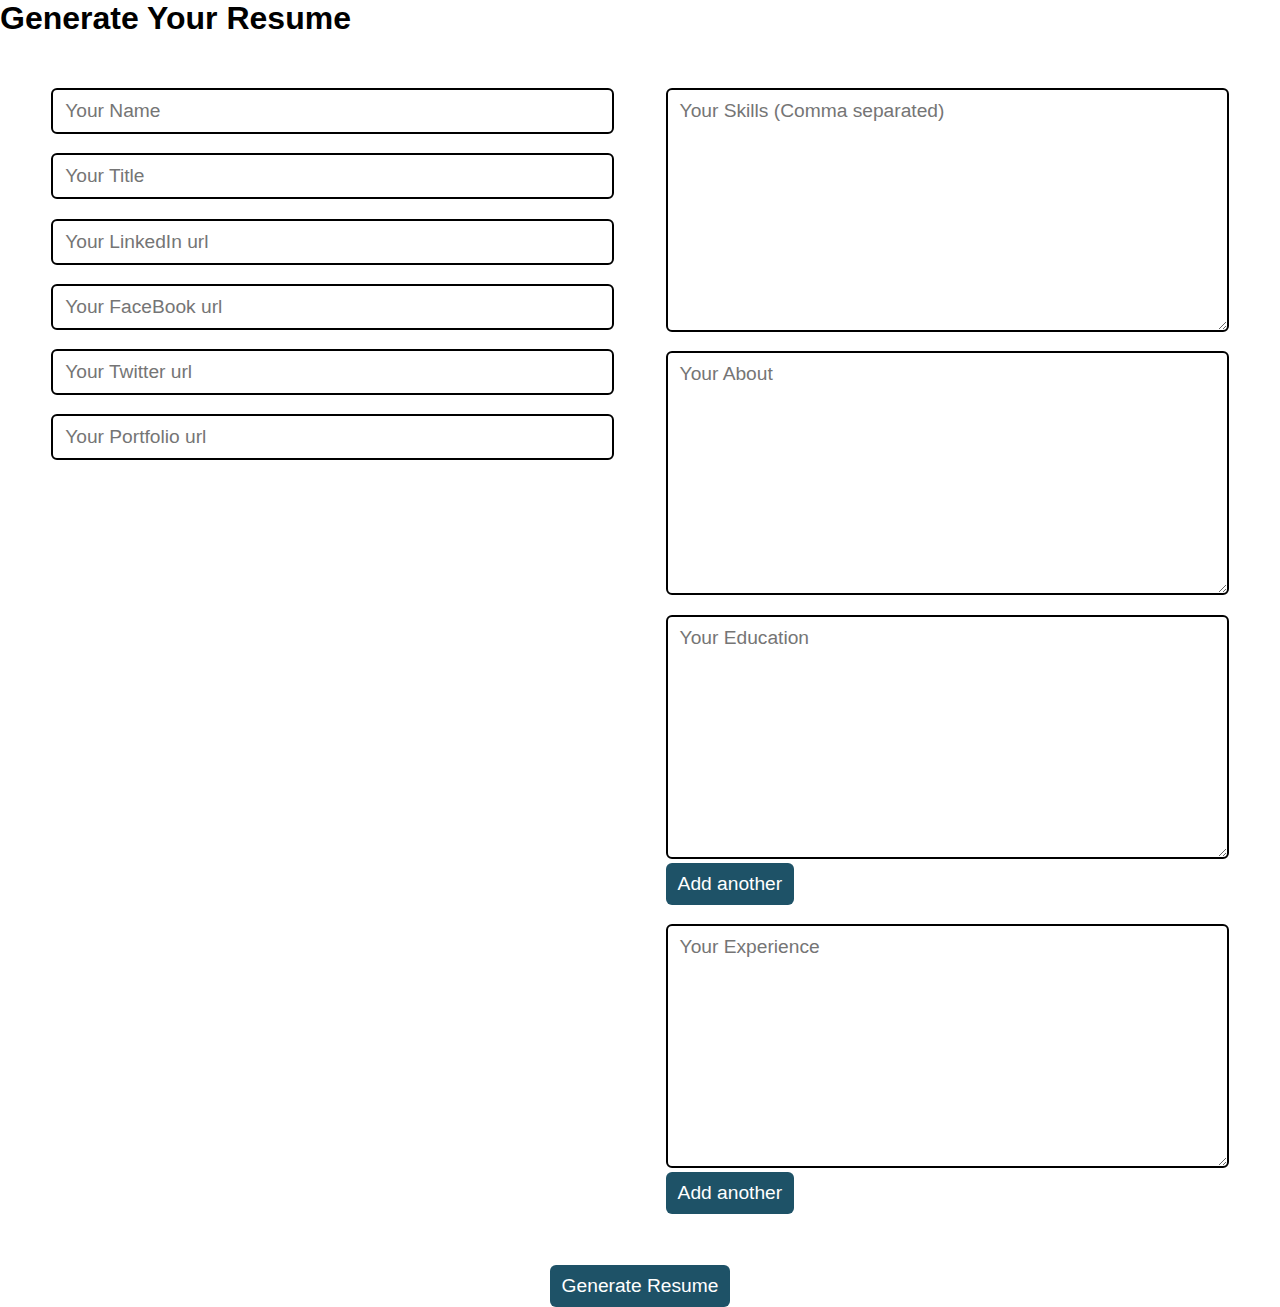
==== resumeBuilder.html @ 948ec26b "initial commit" ====
<!DOCTYPE html>
<html lang="en">

<head>
    <meta charset="UTF-8">
    <meta name="viewport" content="width=device-width, initial-scale=1.0">
    <title>Generate Resume</title>
    <link rel="stylesheet" href="./resumeBuilder.css">
</head>

<body>

    <h1>
        Generate Your Resume
    </h1>
    <div class="form">
        <div class="left">
            <input placeholder="Your Name" type="text" class="name">
            <input placeholder="Your Title" type="text" class="title">
            <input placeholder="Your LinkedIn url" type="url" class="linkedin">
            <input placeholder="Your FaceBook url" type="url" class="facebook">
            <input placeholder="Your Twitter url" type="url" class="twitter">
            <input placeholder="Your Portfolio url" type="url" class="portfolio">
        </div>

        <div class="right">
            <textarea name="" placeholder="Your Skills (Comma separated)" class="skills" rows="10" cols="60"></textarea>
            <textarea name="" placeholder="Your About" class="aboutMe" rows="10" cols="60"></textarea>
            <div class="container">
                <textarea name="" placeholder="Your Education" class="cont education" rows="10" cols="60"></textarea>
                <button class="add addEducation">Add another</button>
            </div>

            <div class="container">
                <textarea name="" placeholder="Your Experience" class="cont experience" rows="10" cols="60"></textarea>
                <button class="add addExperience">Add another</button>
            </div>

        </div>
    </div>
    <div class="btnContainer">
        <button class="generateResume">
            Generate Resume
        </button>
    </div>
    <script src="script.js"></script>
</body>

</html>
---- resumeBuilder.css ----
:root {
    --primary-color: #1e5267;
}
* {
    margin: 0;
    padding: 0;
    box-sizing: border-box;
    font-family: sans-serif;
}

html, body {
   height: 100%;
   width: 100%;
}

a {
    text-decoration: none;
    color: #212121;
}

.form {
    width: 100vw;
    min-height: 100vh;
    display: flex;
    align-items: start;
    gap: 4vw;
    padding: 4vw;
}

.form .left {
    width: 50%;
    height: 100%;
    display: flex;
    align-items: center;
    flex-direction: column;
    gap: 1.5vw;
}
.form .left input{
    width: 100%;
    font-size: 1.2rem;
    padding: 10px 12px;
    border: 2px solid black;
    outline: none;
    border-radius: 6px;
}
.form .right {
    width: 50%;
    height: 100%;
    display: flex;
    align-items: center;
    flex-direction: column;
    gap: 1.5vw;
}

.form .right textarea{
    width: 100%;
    font-size: 1.2rem;
    padding: 10px 12px;
    border: 2px solid black;
    outline: none;
    border-radius: 6px;
}

.add {
    border: none;
    padding: 10px 12px;
    border-radius: 6px;
    outline: none;
    background-color: var(--primary-color);
    color: white;
    cursor: pointer;
    font-size: 1.2rem;
    transition: color ease-in-out 0.3s;
}

.add:hover {
    background-color: #2e6f89;
}

.btnContainer {
    display: flex;
    align-items: center;
    justify-content: center;
}

.generateResume {
    border: none;
    padding: 10px 12px;
    border-radius: 6px;
    outline: none;
    background-color: var(--primary-color);
    color: white;
    cursor: pointer;
    font-size: 1.2rem;
    transition: color ease-in-out 0.3s;
}

.generateResume:hover {
    background-color: #2e6f89;
}
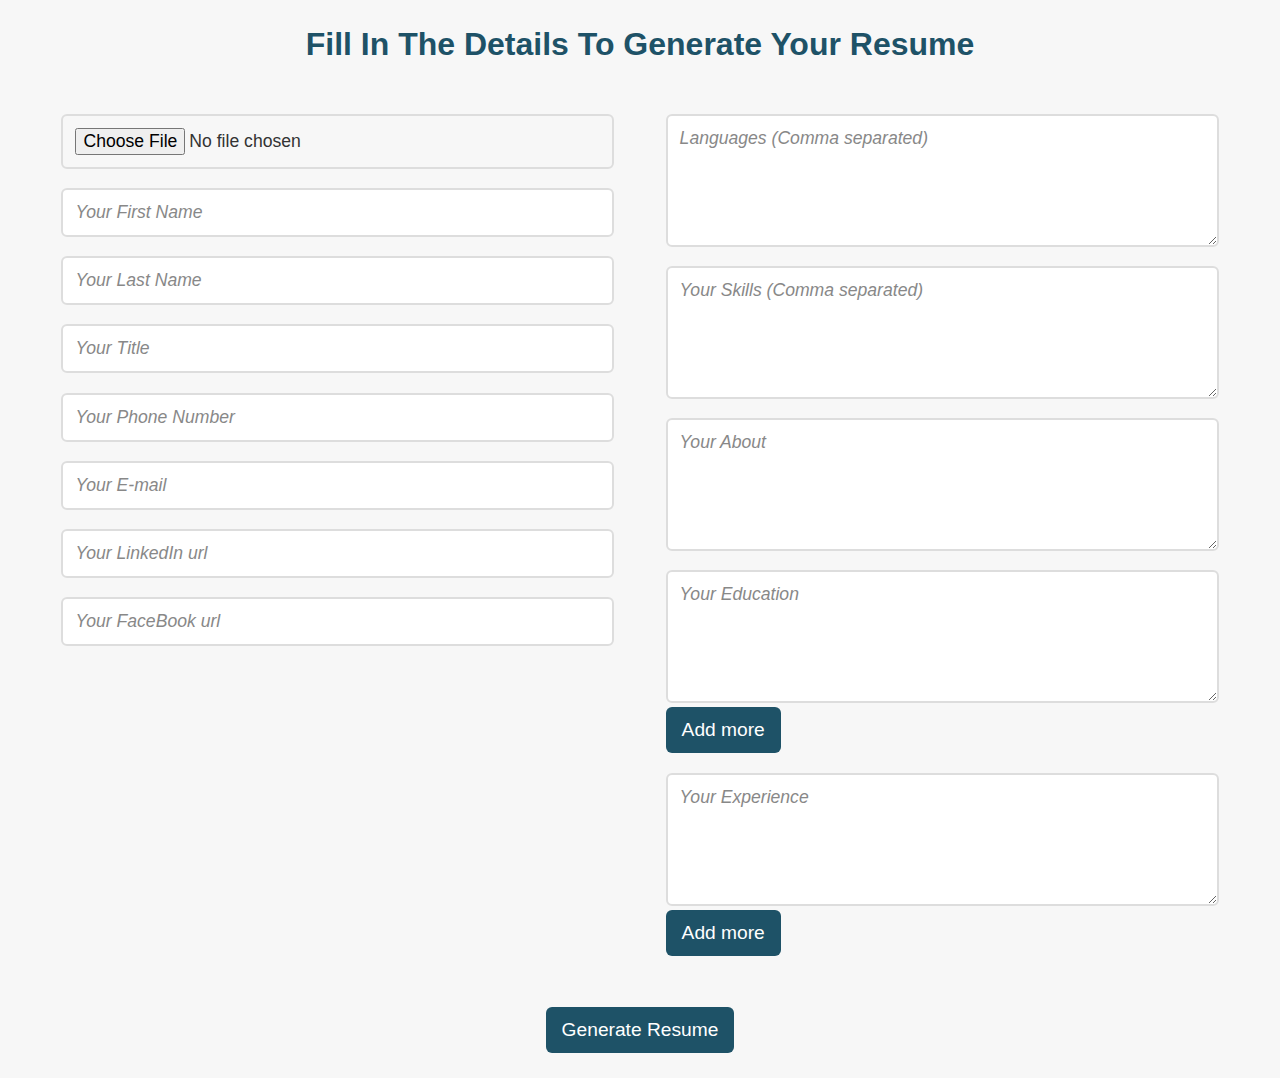
==== commit 36dd425b: "final commit" ====
--- a/resumeBuilder.html
+++ b/resumeBuilder.html
@@ -4,45 +4,151 @@
 <head>
     <meta charset="UTF-8">
     <meta name="viewport" content="width=device-width, initial-scale=1.0">
-    <title>Generate Resume</title>
+    <title>Resume Generator</title>
     <link rel="stylesheet" href="./resumeBuilder.css">
+    <link href="https://cdn.jsdelivr.net/npm/remixicon@4.5.0/fonts/remixicon.css" rel="stylesheet" />
 </head>
 
 <body>
+    <div class="main">
+        <h3>
+            fill in the details to generate your resume
+        </h3>
+        <div class="form">
 
-    <h1>
-        Generate Your Resume
-    </h1>
-    <div class="form">
-        <div class="left">
-            <input placeholder="Your Name" type="text" class="name">
-            <input placeholder="Your Title" type="text" class="title">
-            <input placeholder="Your LinkedIn url" type="url" class="linkedin">
-            <input placeholder="Your FaceBook url" type="url" class="facebook">
-            <input placeholder="Your Twitter url" type="url" class="twitter">
-            <input placeholder="Your Portfolio url" type="url" class="portfolio">
-        </div>
-
-        <div class="right">
-            <textarea name="" placeholder="Your Skills (Comma separated)" class="skills" rows="10" cols="60"></textarea>
-            <textarea name="" placeholder="Your About" class="aboutMe" rows="10" cols="60"></textarea>
-            <div class="container">
-                <textarea name="" placeholder="Your Education" class="cont education" rows="10" cols="60"></textarea>
-                <button class="add addEducation">Add another</button>
+            <div class="left">
+                <input type="file" placeholder="Select your Display Picture" class="displayPicture" accept="image/*">
+                <input placeholder="Your First Name" type="text" class="nameField">
+                <input placeholder="Your Last Name" type="text" class="lastNameField">
+                <input placeholder="Your Title" type="text" class="titleField">
+                <input placeholder="Your Phone Number" type="number" class="phoneNumberField">
+                <input placeholder="Your E-mail" type="email" class="emailField">
+                <input placeholder="Your LinkedIn url" type="url" class="linkedinField">
+                <input placeholder="Your FaceBook url" type="url" class="facebookField">
             </div>
 
-            <div class="container">
-                <textarea name="" placeholder="Your Experience" class="cont experience" rows="10" cols="60"></textarea>
-                <button class="add addExperience">Add another</button>
+            <div class="right">
+                <textarea name="" placeholder="Languages (Comma separated)" class="languagesField" rows="5"
+                    cols="30"></textarea>
+                <textarea name="" placeholder="Your Skills (Comma separated)" class="skillsField" rows="5"
+                    cols="30"></textarea>
+                <textarea name="" placeholder="Your About" class="aboutMe" rows="5" cols="30"></textarea>
+                <div class="container">
+                    <textarea name="" placeholder="Your Education" class="education" rows="5" cols="30"></textarea>
+                    <button class="add addEducation">Add more</button>
+                </div>
+
+                <div class="container">
+                    <textarea name="" placeholder="Your Experience" class="experience" rows="5" cols="30"></textarea>
+                    <button class="add addExperience">Add more</button>
+                </div>
+
             </div>
-
+        </div>
+        <div class="btnContainer">
+            <button class="generateResume">
+                Generate Resume
+            </button>
         </div>
     </div>
-    <div class="btnContainer">
-        <button class="generateResume">
-            Generate Resume
-        </button>
+
+    <div class="resumeContainer">
+        <div class="resume">
+            <div class="left">
+                <img src="/blankProfilePicture.jpg" alt="profile" class="profilePicture">
+                <div class="contactContainer">
+                    <h2>
+                        Contact
+                    </h2>
+                    <div class="row">
+                        <i class="ri-phone-fill"></i>
+                        <a href="#" class="phoneNumber">Phone Number</a>
+                    </div>
+                    <div class="row">
+                        <i class="ri-mail-fill"></i>
+                        <a href="#" class="mail">Mail</a>
+                    </div>
+                    <div class="row">
+                        <i class="ri-linkedin-box-fill"></i>
+                        <a href="#" class="linkedin">Linkedin</a>
+                    </div>
+                    <div class="row">
+                        <i class="ri-facebook-circle-fill"></i>
+                        <a href="#" class="facebook">Facebook</a>
+                    </div>
+                </div>
+                <div class="skillsContainer">
+                    <h2>
+                        Skills
+                    </h2>
+                    <div class="skills">
+                        <div class="skillsItems">
+                            TypeScript
+                        </div>
+                        <div class="skillsItems">
+                            JavaScript
+                        </div>
+                        <div class="skillsItems">
+                            BootStrap
+                        </div>
+                        <div class="skillsItems">
+                            Tailwind Css
+                        </div>
+                    </div>
+                </div>
+                <div class="languagesContainer">
+                    <h2>
+                        Languages
+                    </h2>
+                    <div class="languages">
+                        <div class="langsItems">
+                            TypeScript
+                        </div>
+                        <div class="langsItems">
+                            JavaScript
+                        </div>
+                        <div class="langsItems">
+                            BootStrap
+                        </div>
+                        <div class="langsItems">
+                            Tailwind Css
+                        </div>
+                    </div>
+                </div>
+            </div>
+            <div class="right">
+                <div class="nameContainer">
+                    <h2 class="firstName">Ayan</h2>
+                    <h2 class="lastName">Zia</h2>
+                </div>
+                <p class="title">
+                    Software Engineer
+                </p>
+                <div class="aboutContainer">
+                    <div class="aboutLabel">About Me</div>
+                    <div class="aboutSection">Lorem ipsum dolor sit amet consectetur adipisicing elit. Autem, cumque.
+                        Dolore culpa odit ullam esse quam, assumenda aperiam perspiciatis nulla aut. Minus vero neque
+                        soluta sequ onem soluta minima est dolorum voluptas provident? Animircitationem voluptas
+                        accusamus nobis eligendi a similique dicta ratione? Corrupti velit dicta possimus deleniti, unde
+                        quae perspiciatis sed obcaecati nulla amet quos eum. Qui omnis atque, nemo vel id a placeat? Qui
+                        maxime ut odit distinctio vero totam enim.</div>
+                </div>
+                <div class="educationContainer">
+                    <div class="educationLabel">Education</div>
+                    <div class="educationSection">Lorem ipsum dolor sit amet consectetur adipisicing elit. Quae sint
+                        exercitationem alias ipsam enim dolorum accusamus? Quae accusamus minus, cumque dolor commodi
+                        natus quam fugit officiis quia ullam necessitatibus assumenda.</div>
+                </div>
+                <div class="experienceContainer">
+                    <div class="experienceLabel">Experience</div>
+                    <div class="experienceSection">Lorem ipsum dolor sit amet, consectetur adipisicing elit. Iure nihil
+                        nesciunt molestias dolorem ipsam quos, id modi inventore harum, libero illum saepe obcaecati,
+                        nam veniam.</div>
+                </div>
+            </div>
+        </div>
     </div>
+
     <script src="script.js"></script>
 </body>
 
--- a/resumeBuilder.css
+++ b/resumeBuilder.css
@@ -1,100 +1,538 @@
 :root {
-    --primary-color: #1e5267;
-}
+  --primary-color: #1e5267; /* Deep blue for primary color */
+  --secondary-color: #4682b4; /* Fresh green for highlights */
+  --text-color-light: #f2f2f2; /* Light off-white for text */
+  --text-color-dark: #333; /* Dark gray for better readability */
+  --bg-color-light: #f7f7f7; /* Subtle light gray for background */
+  --input-border: #ddd; /* Light border color */
+  --hover-bg: #2e6f89; /* Hover background color */
+  --focus-bg: #f0f0f0; /* Subtle focus background color */
+}
+
+/* Universal reset */
 * {
-    margin: 0;
-    padding: 0;
-    box-sizing: border-box;
-    font-family: sans-serif;
-}
-
-html, body {
-   height: 100%;
-   width: 100%;
-}
-
-a {
-    text-decoration: none;
-    color: #212121;
-}
-
+  margin: 0;
+  padding: 0;
+  box-sizing: border-box;
+  font-family: "Segoe UI", Tahoma, Geneva, Verdana, sans-serif;
+}
+
+html,
+body {
+  height: 100%;
+  width: 100%;
+  background-color: #f7f7f7;
+  font-size: 16px;
+  color: var(--text-color-dark);
+}
+h3 {
+  font-size: 2rem;
+  color: var(--primary-color);
+  margin-bottom: 2vw;
+  text-align: center;
+  text-transform: capitalize;
+}
+.main {
+  padding: 2vw 0;
+}
+/* Button Styling */
+.add,
+.generateResume {
+  padding: 12px 16px;
+  border: none;
+  border-radius: 6px;
+  background-color: var(--primary-color);
+  color: white;
+  font-size: 1.2rem;
+  cursor: pointer;
+  transition: background-color 0.3s ease;
+}
+
+.add:hover,
+.generateResume:hover {
+  background-color: var(--hover-bg);
+}
+
+.btnContainer {
+  display: flex;
+  align-items: center;
+  justify-content: center;
+  margin-top: 2vw;
+}
+
+/* Form Styling */
 .form {
-    width: 100vw;
-    min-height: 100vh;
-    display: flex;
-    align-items: start;
-    gap: 4vw;
+  display: flex;
+  align-items: flex-start;
+  gap: 4vw;
+  padding: 2vw;
+  justify-content: center;
+  flex-wrap: wrap;
+}
+
+.form .left,
+.form .right {
+  width: 45%;
+  display: flex;
+  flex-direction: column;
+  gap: 1.5vw;
+}
+
+.form .left input,
+.form .right textarea {
+  width: 100%;
+  padding: 12px;
+  border: 2px solid var(--input-border);
+  border-radius: 6px;
+  font-size: 1.1rem;
+  transition: border-color 0.3s ease, background-color 0.3s ease;
+}
+
+.form .left input:focus,
+.form .right textarea:focus {
+  border-color: var(--primary-color);
+  background-color: var(--focus-bg);
+}
+
+.form .left input::placeholder,
+.form .right textarea::placeholder {
+  color: #888;
+  font-style: italic;
+}
+
+@media (max-width: 768px) {
+  .main {
     padding: 4vw;
-}
-
-.form .left {
-    width: 50%;
-    height: 100%;
-    display: flex;
-    align-items: center;
+  }
+  .form {
     flex-direction: column;
-    gap: 1.5vw;
-}
-.form .left input{
+    padding: 2vw;
+  }
+
+  .form .left,
+  .form .right {
     width: 100%;
-    font-size: 1.2rem;
-    padding: 10px 12px;
-    border: 2px solid black;
-    outline: none;
-    border-radius: 6px;
-}
-.form .right {
-    width: 50%;
-    height: 100%;
-    display: flex;
-    align-items: center;
-    flex-direction: column;
-    gap: 1.5vw;
-}
-
-.form .right textarea{
+  }
+
+  .add,
+  .generateResume {
     width: 100%;
-    font-size: 1.2rem;
-    padding: 10px 12px;
-    border: 2px solid black;
-    outline: none;
-    border-radius: 6px;
-}
-
-.add {
-    border: none;
-    padding: 10px 12px;
-    border-radius: 6px;
-    outline: none;
-    background-color: var(--primary-color);
-    color: white;
-    cursor: pointer;
-    font-size: 1.2rem;
-    transition: color ease-in-out 0.3s;
-}
-
-.add:hover {
-    background-color: #2e6f89;
-}
-
-.btnContainer {
-    display: flex;
-    align-items: center;
-    justify-content: center;
-}
-
-.generateResume {
-    border: none;
-    padding: 10px 12px;
-    border-radius: 6px;
-    outline: none;
-    background-color: var(--primary-color);
-    color: white;
-    cursor: pointer;
-    font-size: 1.2rem;
-    transition: color ease-in-out 0.3s;
-}
-
-.generateResume:hover {
-    background-color: #2e6f89;
-}+    font-size: 1.1rem;
+  }
+}
+
+/* Resume Layout Styling */
+.resumeContainer {
+  width: 100vw;
+  min-height: 100vh;
+  display: flex;
+  justify-content: center;
+  padding: 4vw;
+  background-color: #494646;
+  opacity: 0;
+  animation: fadeIn 1s forwards;
+  display: none;
+}
+
+@keyframes fadeIn {
+  to {
+    opacity: 1;
+  }
+}
+
+.resume {
+  width: 80%;
+  display: flex;
+  background-color: #333;
+  box-shadow: 0px 4px 20px rgba(0, 0, 0, 0.1);
+  border-radius: 10px;
+  overflow: hidden;
+  color: #f2f2f2;
+}
+
+.resume .left {
+  width: 35%;
+  background-color: #222;
+  display: flex;
+  flex-direction: column;
+  align-items: center;
+  padding: 2vw;
+}
+
+.profilePicture {
+  width: 12vw;
+  height: 12vw;
+  border-radius: 50%;
+  object-fit: cover;
+  margin-bottom: 20px;
+}
+
+/* Contact Section */
+.contactContainer {
+  width: 100%;
+  display: flex;
+  flex-direction: column;
+  gap: 15px;
+  margin-top: 20px;
+  padding: 10px 15px;
+  border-left: 4px solid var(--primary-color);
+  background-color: #2a2a2a;
+  border-radius: 10px;
+}
+
+.contactContainer .row {
+  display: flex;
+  gap: 10px;
+  align-items: center;
+  font-size: 1.1rem;
+  color: #f2f2f2;
+}
+
+.contactContainer .row a {
+  color: var(--secondary-color);
+  font-weight: bold;
+  transition: color 0.3s ease;
+}
+
+.contactContainer .row a:hover {
+  text-decoration: underline;
+}
+
+.contactContainer .icon {
+  font-size: 1.2rem;
+  color: var(--secondary-color);
+}
+
+/* Skills Section */
+.skillsContainer {
+  width: 100%;
+  margin-top: 20px;
+}
+
+.skillsContainer .skills {
+  display: flex;
+  flex-wrap: wrap;
+  gap: 12px;
+  margin-top: 15px;
+}
+
+.skills .skillsItems {
+  padding: 8px 12px;
+  background-color: var(--primary-color);
+  color: white;
+  border-radius: 20px;
+  font-size: 1rem;
+  font-weight: bold;
+  text-transform: capitalize;
+}
+
+.skills .skillsItems:hover {
+  background-color: #555;
+  transform: scale(1.05);
+}
+
+/* Languages Section */
+.languagesContainer {
+  width: 100%;
+  margin-top: 20px;
+}
+
+.languagesContainer .languages {
+  display: flex;
+  flex-wrap: wrap;
+  gap: 12px;
+  margin-top: 15px;
+}
+
+.languages .langsItems {
+  padding: 10px 15px;
+  background-color: #444;
+  color: var(--secondary-color);
+  border-radius: 12px;
+  font-size: 1rem;
+  font-weight: bold;
+  border: 1px solid var(--primary-color);
+  text-transform: capitalize;
+  transition: transform 0.3s ease, background-color 0.3s ease;
+}
+
+.languages .langsItems:hover {
+  background-color: var(--primary-color);
+  color: white;
+  transform: scale(1.05);
+}
+
+.resume .right {
+  width: 65%;
+  background-color: #333;
+  padding: 2vw;
+}
+
+.nameContainer .firstName,
+.nameContainer .lastName {
+  color: var(--secondary-color);
+  font-size: 4rem;
+  line-height: 80px;
+  font-weight: bold;
+  text-transform: uppercase;
+}
+
+.title {
+  font-size: 1.5rem;
+  color: var(--text-color-light);
+  text-transform: capitalize;
+}
+
+/* Section Styling (About, Education, Experience) */
+.aboutContainer,
+.educationContainer,
+.experienceContainer {
+  margin-top: 30px;
+}
+
+.aboutContainer .aboutLabel,
+.educationContainer .educationLabel,
+.experienceContainer .experienceLabel {
+  background-color: var(--secondary-color);
+  padding: 10px 30px;
+  font-size: 1.5rem;
+  color: var(--text-color-dark);
+  font-weight: 600;
+  border-radius: 20px;
+  text-align: center;
+  text-transform: uppercase;
+}
+
+.aboutContainer .aboutSection,
+.educationContainer .educationSection,
+.experienceContainer .experienceSection {
+  padding: 2vw;
+  color: var(--text-color-light);
+  line-height: 1.5;
+  font-size: 1.1rem;
+  border-left: 4px solid var(--secondary-color);
+  padding-left: 1.5vw;
+  margin-top: 10px;
+}
+
+/* Contact Section */
+.contactContainer .row a {
+  color: var(--primary-color);
+  text-decoration: none;
+}
+
+.contactContainer .row a:hover {
+  text-decoration: underline;
+}
+
+.skills .skillsItems {
+  padding: 8px 12px;
+  background-color: var(--primary-color);
+  color: white;
+  border-radius: 20px;
+  font-size: 1rem;
+}
+
+@media (max-width: 1200px) {
+  .resume {
+    width: 90%;
+  }
+
+  .profilePicture {
+    width: 10vw;
+    height: 10vw;
+  }
+
+  .nameContainer .firstName,
+  .nameContainer .lastName {
+    font-size: 3.5rem;
+    line-height: 60px;
+  }
+
+  .contactContainer,
+  .skillsContainer,
+  .languagesContainer {
+    padding: 8px 10px;
+  }
+
+  .contactContainer .row {
+    font-size: 1rem;
+  }
+}
+
+@media (max-width: 992px) {
+  .resume {
+    width: 95%;
+    padding: 1.5vw;
+  }
+
+  .resume .left,
+  .resume .right {
+    padding: 1.5vw;
+  }
+
+  .profilePicture {
+    width: 12vw;
+    height: 12vw;
+  }
+
+  .nameContainer .firstName,
+  .nameContainer .lastName {
+    font-size: 3rem;
+    line-height: 50px;
+  }
+
+  .contactContainer .row {
+    font-size: 0.9rem;
+    gap: 6px;
+  }
+
+  .skills .skillsItems,
+  .languages .langsItems {
+    font-size: 0.9rem;
+    padding: 6px 10px;
+  }
+
+  .aboutContainer .aboutSection,
+  .educationContainer .educationSection,
+  .experienceContainer .experienceSection {
+    font-size: 1rem;
+    line-height: 1.4;
+  }
+}
+
+@media (max-width: 768px) {
+  .resume {
+    width: 98%;
+  }
+
+  .profilePicture {
+    width: 14vw;
+    height: 14vw;
+  }
+
+  .nameContainer .firstName,
+  .nameContainer .lastName {
+    font-size: 2.5rem;
+    line-height: 45px;
+  }
+
+  .contactContainer {
+    padding: 6px 8px;
+  }
+
+  .contactContainer .row {
+    font-size: 0.85rem;
+  }
+
+  .skills .skillsItems,
+  .languages .langsItems {
+    font-size: 0.85rem;
+    padding: 5px 8px;
+  }
+
+  .aboutContainer .aboutSection,
+  .educationContainer .educationSection,
+  .experienceContainer .experienceSection {
+    font-size: 0.95rem;
+  }
+}
+
+@media (max-width: 576px) {
+  .resume {
+    padding: 1vw;
+  }
+
+  .profilePicture {
+    width: 16vw;
+    height: 16vw;
+  }
+
+  .nameContainer .firstName,
+  .nameContainer .lastName {
+    font-size: 2rem;
+    line-height: 40px;
+  }
+
+  .contactContainer {
+    padding: 4px 6px;
+  }
+
+  .contactContainer .row {
+    font-size: 0.8rem;
+    gap: 4px;
+  }
+
+  .skills .skillsItems,
+  .languages .langsItems {
+    padding: 4px 6px;
+    font-size: 0.75rem;
+  }
+
+  .aboutContainer .aboutSection,
+  .educationContainer .educationSection,
+  .experienceContainer .experienceSection {
+    font-size: 0.85rem;
+  }
+}
+
+@media (max-width: 480px) {
+  .profilePicture {
+    width: 18vw;
+    height: 18vw;
+  }
+
+  .nameContainer .firstName,
+  .nameContainer .lastName {
+    font-size: 1.8rem;
+    line-height: 35px;
+  }
+
+  .contactContainer .row {
+    font-size: 0.75rem;
+  }
+
+  .skills .skillsItems,
+  .languages .langsItems {
+    padding: 3px 5px;
+    font-size: 0.7rem;
+  }
+}
+@media (max-width: 320px) {
+  .resume {
+    padding: 0.5vw;
+  }
+
+  .profilePicture {
+    width: 20vw;
+    height: 20vw;
+  }
+
+  .nameContainer .firstName,
+  .nameContainer .lastName {
+    font-size: 1.5rem;
+    line-height: 30px;
+  }
+
+  .contactContainer {
+    padding: 3px 5px;
+  }
+
+  .contactContainer .row {
+    font-size: 0.7rem;
+    gap: 3px;
+  }
+
+  .skills .skillsItems,
+  .languages .langsItems {
+    padding: 3px 4px;
+    font-size: 0.65rem;
+  }
+
+  .aboutContainer .aboutSection,
+  .educationContainer .educationSection,
+  .experienceContainer .experienceSection {
+    font-size: 0.75rem;
+    line-height: 1.2;
+  }
+}
